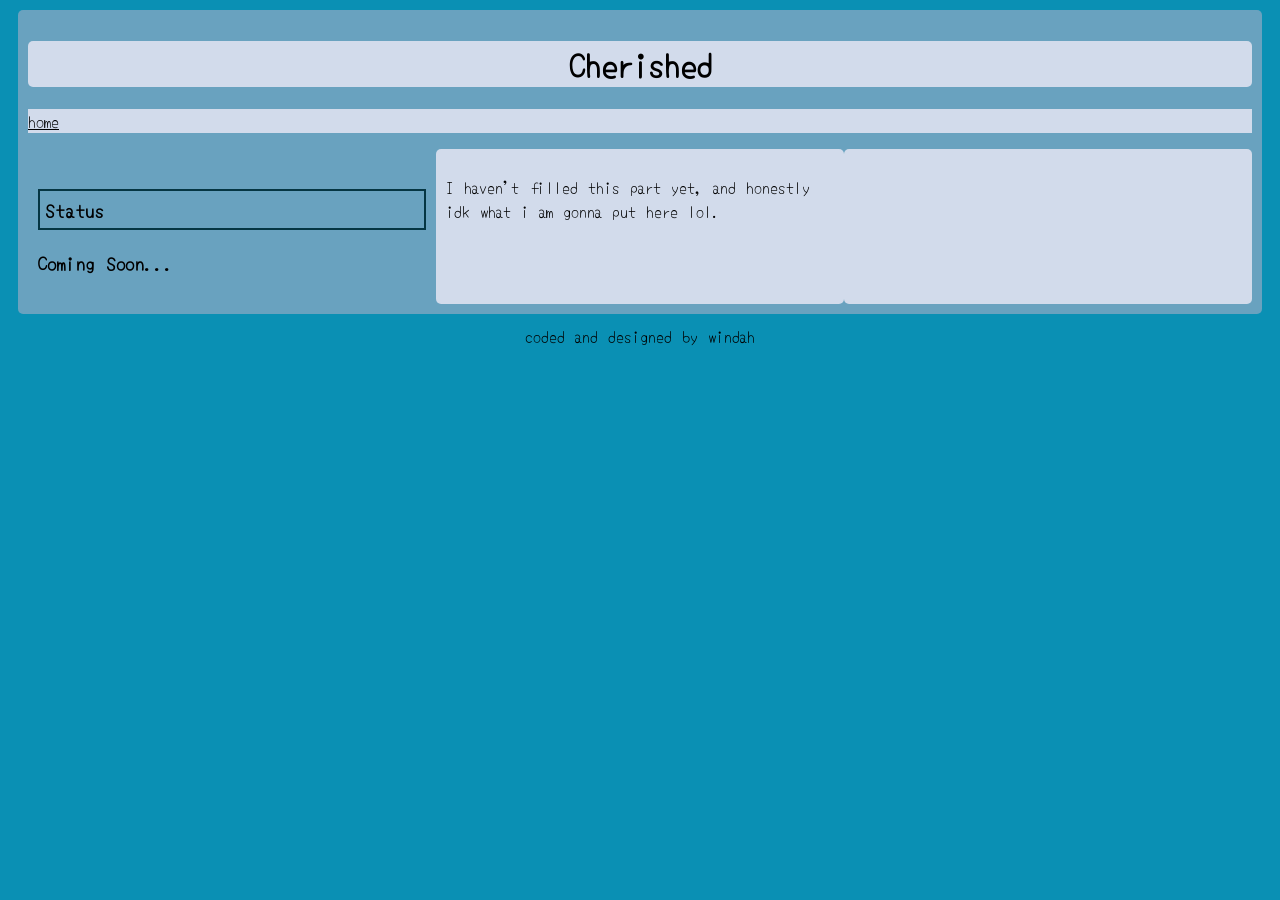
==== pages/cherished.html @ f08eedee "Add files via upload" ====
<!DOCTYPE html>
<html lang="en">
<head>
    <meta charset="UTF-8">
    <meta name="viewport" content="width=device-width, initial-scale=1.0">
    <link rel="preconnect" href="https://fonts.googleapis.com">
    <link rel="preconnect" href="https://fonts.gstatic.com" crossorigin>
    <link href="https://fonts.googleapis.com/css2?family=Sono:wght,MONO@200..800,1&family=Yomogi&display=swap" rel="stylesheet">
    <title>Cherished | Windah</title>
    <style>
        /* ORIGINAL STYLES MAPPED FROM YOUR HOME PAGE */
        html {
            font-family: "Yomogi", monospace;
            font-weight: 400;
            font-style: normal;
        }

        body {
            background-color: #0a90b4;
        }

        ul {
            padding-left: 0;
        }

        div, section, article, img {
            border-radius: 5px;
        }

        img {
            display: flex;
            margin: 10px auto;
            justify-content: center;
            max-width: 250px;
        }

        h3 {
            border: #053643 2px solid;
            padding: 5px;
            margin-top: 30px;
        }

        ul#nav-link {
            display: flex;
            flex-direction: row;
            gap: 10px;
            background-color: #d2dbeb;
            list-style: none;
        }

        li {
            text-decoration: underline;
        }

        /* SPECIALIZED / LAYOUT */
        #page-title {
            text-align: center;
            background-color: #d2dbeb;
            margin-top: 0;
        }

        #main-div {
            background-color: #69a2bf;
            margin: 10px;
            padding: 10px;
            display: grid;
        }

        #three-main-cols {
            display: grid;
            grid-template-columns: 1fr 1fr 1fr;
        }

        #three-main-cols section {
            padding: 10px;
        }

        #col2, #col3 {
            background-color: #d2dbeb;
        }

        footer {
            text-align: center;
            margin-top: 10px;
        }

        /* MOBILE RESPONSIVENESS */
        @media (max-width: 768px) {
            #three-main-cols {
                grid-template-columns: 1fr;
            }
            ul#nav-link {
                flex-direction: column;
            }
        }
    </style>
</head>
<body>
    
    <div id="main-div">
        <div id="vertical">
            <div id="page-title"><h1>Cherished</h1></div>

            <div id="nav">
                <ul id="nav-link">
                    <li><a href="/index.html" style="color: inherit;">home</a></li>
                </ul>
            </div>
        </div>

        <div id="three-main-cols">

            <section id="profile">
                <article>
                    <h3>Status</h3>
                    <h1>Coming Soon...</h1>
                </article>
            </section>

            <section id="col2">
                <article>
                    <p>I haven't filled this part yet, and honestly idk what i am gonna put here lol.</p>
                </article>
            </section>

            <section id="col3">
                <article>
                    </article>
            </section>

        </div>

    </div>

    <footer>coded and designed by windah</footer>
    
</body>
</html>
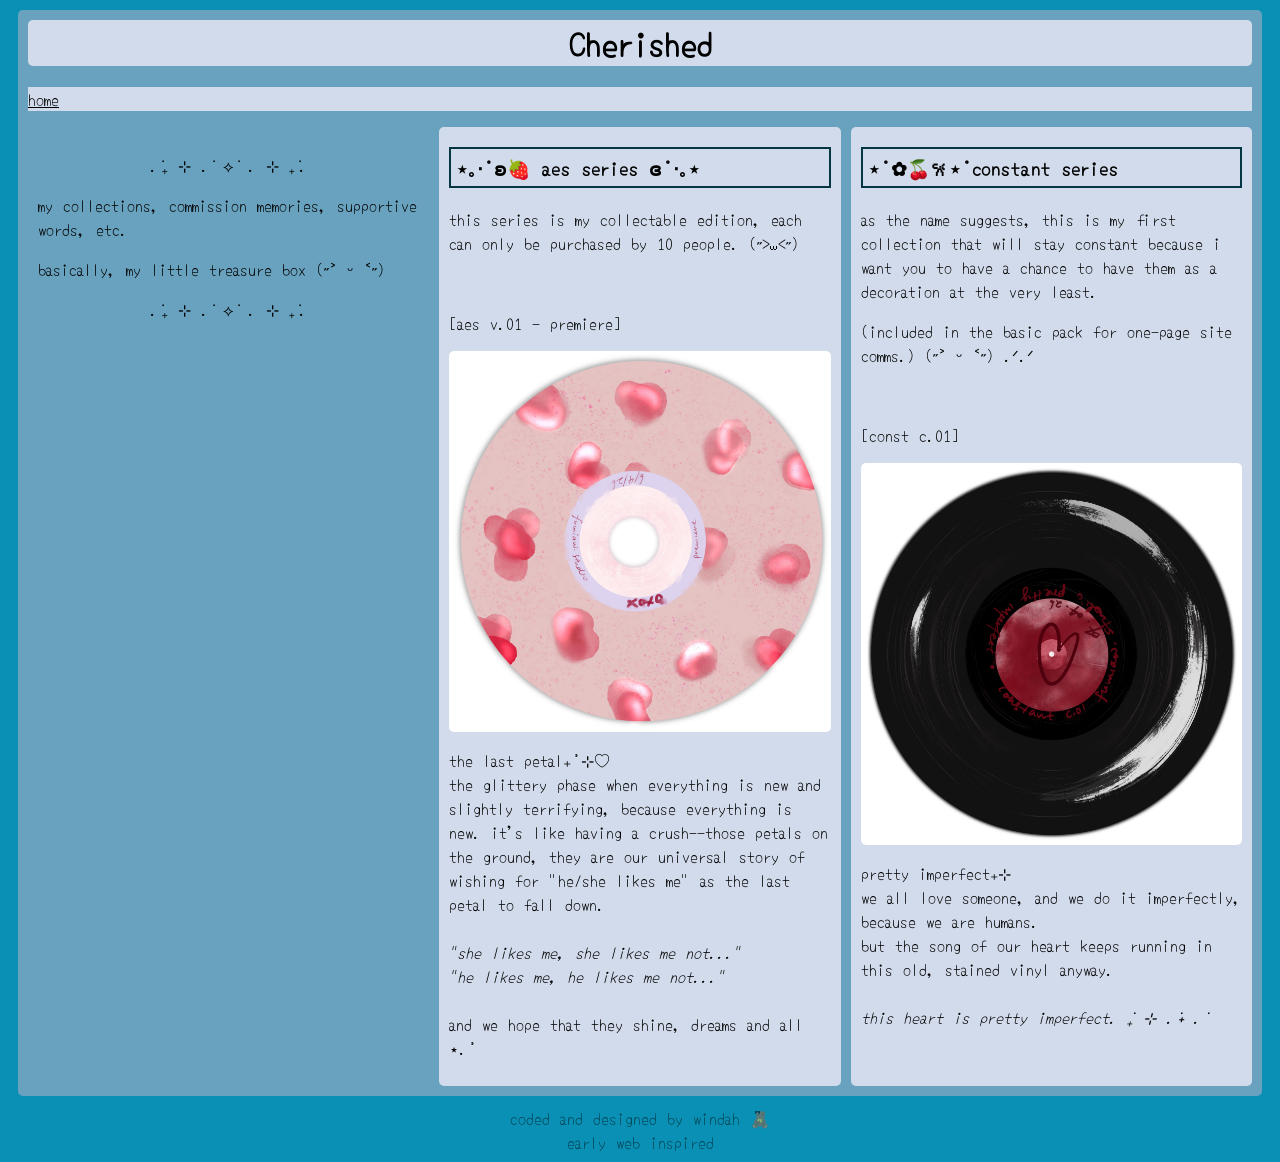
==== commit dd5e5ca5: "Refactor cherished.html to include new content and styles Removed inline styles and added content fo" ====
--- a/pages/cherished.html
+++ b/pages/cherished.html
@@ -2,101 +2,15 @@
 <html lang="en">
 <head>
     <meta charset="UTF-8">
+    <link rel="stylesheet" href="/styles.css">
     <meta name="viewport" content="width=device-width, initial-scale=1.0">
     <link rel="preconnect" href="https://fonts.googleapis.com">
     <link rel="preconnect" href="https://fonts.gstatic.com" crossorigin>
     <link href="https://fonts.googleapis.com/css2?family=Sono:wght,MONO@200..800,1&family=Yomogi&display=swap" rel="stylesheet">
     <title>Cherished | Windah</title>
-    <style>
-        /* ORIGINAL STYLES MAPPED FROM YOUR HOME PAGE */
-        html {
-            font-family: "Yomogi", monospace;
-            font-weight: 400;
-            font-style: normal;
-        }
-
-        body {
-            background-color: #0a90b4;
-        }
-
-        ul {
-            padding-left: 0;
-        }
-
-        div, section, article, img {
-            border-radius: 5px;
-        }
-
-        img {
-            display: flex;
-            margin: 10px auto;
-            justify-content: center;
-            max-width: 250px;
-        }
-
-        h3 {
-            border: #053643 2px solid;
-            padding: 5px;
-            margin-top: 30px;
-        }
-
-        ul#nav-link {
-            display: flex;
-            flex-direction: row;
-            gap: 10px;
-            background-color: #d2dbeb;
-            list-style: none;
-        }
-
-        li {
-            text-decoration: underline;
-        }
-
-        /* SPECIALIZED / LAYOUT */
-        #page-title {
-            text-align: center;
-            background-color: #d2dbeb;
-            margin-top: 0;
-        }
-
-        #main-div {
-            background-color: #69a2bf;
-            margin: 10px;
-            padding: 10px;
-            display: grid;
-        }
-
-        #three-main-cols {
-            display: grid;
-            grid-template-columns: 1fr 1fr 1fr;
-        }
-
-        #three-main-cols section {
-            padding: 10px;
-        }
-
-        #col2, #col3 {
-            background-color: #d2dbeb;
-        }
-
-        footer {
-            text-align: center;
-            margin-top: 10px;
-        }
-
-        /* MOBILE RESPONSIVENESS */
-        @media (max-width: 768px) {
-            #three-main-cols {
-                grid-template-columns: 1fr;
-            }
-            ul#nav-link {
-                flex-direction: column;
-            }
-        }
-    </style>
 </head>
 <body>
-    
+    <!-- i think i will add ppl who commissioned me here and anything im grateful for, but the long story will be on my blogspot -->
     <div id="main-div">
         <div id="vertical">
             <div id="page-title"><h1>Cherished</h1></div>
@@ -110,29 +24,72 @@
 
         <div id="three-main-cols">
 
-            <section id="profile">
+            <section id="col1">
                 <article>
-                    <h3>Status</h3>
-                    <h1>Coming Soon...</h1>
+                    <p style="text-align: center;">. ݁₊ ⊹ . ݁ ⟡ ݁ . ⊹ ₊ ݁.</p>
+                    <p>my collections, commission memories, supportive words, etc.</p>
+                    <p>basically, my little treasure box (˶˃ ᵕ ˂˶)</p>
+                    <p style="text-align: center;">. ݁₊ ⊹ . ݁ ⟡ ݁ . ⊹ ₊ ݁.</p>
                 </article>
             </section>
 
             <section id="col2">
+
                 <article>
-                    <p>I haven't filled this part yet, and honestly idk what i am gonna put here lol.</p>
+                    <h3>⋆｡‧˚ʚ🍓 aes series ɞ˚‧｡⋆</h3>
+                    <p>this series is my collectable edition, each can only be purchased by 10 people. (˶>⩊<˶)</p>
+                </article><br>
+
+                <article>
+                    <p class="series-name">[aes v.01 - premiere]</p>
+                    <img src="/images/aes-series/v01-premiere.jpg" alt="v01-premiere">
+                    <p class="series-story">
+                        the last petal₊˚⊹♡<br>
+                        the glittery phase when everything is new and slightly terrifying, because everything is new.
+                        it's like having a crush--those petals on the ground, they are our universal story of wishing for "he/she likes me" as the last petal to fall down.
+                        <br><br>
+                        <i>"she likes me, she likes me not..."</i><br>
+                        <i>"he likes me, he likes me not..."</i>
+
+                        <br><br>
+                        and we hope that they shine, dreams and all ⋆.˚
+
+                    </p>
                 </article>
+
             </section>
 
             <section id="col3">
+
                 <article>
-                    </article>
+                    <h3>⋆˚✿🍒𐙚⋆˚constant series</h3>
+                    <p>
+                        as the name suggests, this is my first collection 
+                        that will stay constant because i want you to have a chance to
+                        have them as a decoration at the very least.
+                    </p>
+                    <p>(included in the basic pack for one-page site comms.) (˶˃ ᵕ ˂˶) .ᐟ.ᐟ</p><br>
+                </article>
+
+                <article>
+                    <p class="series-name">[const c.01]</p>
+                    <img src="/images/constant-series/c.01-pretty-imperfect.jpg" alt="c.01 pretty imperfect">
+                    <p class="series-story">
+                        pretty imperfect₊⊹<br>
+                        we all love someone, and we do it imperfectly, because we are humans.<br>
+                        but the song of our heart keeps running in this old, stained vinyl anyway.
+                        <br><br>
+                        <i>this heart is pretty imperfect. ݁₊ ⊹ . ݁˖ . ݁</i>
+                    </p>
+                </article>
+
             </section>
 
         </div>
 
     </div>
 
-    <footer>coded and designed by windah</footer>
+    <footer>coded and designed by windah 🧸ྀི<br>early web inspired</footer>
     
 </body>
-</html>+</html>
--- a/styles.css
+++ b/styles.css
@@ -0,0 +1,123 @@
+
+/* GENERAL */
+html {
+    font-family: "Yomogi", monospace;
+    font-weight: 400;
+    font-style: normal;
+}
+
+body {
+    background-color: #0a90b4;
+}
+
+ul {
+    padding-left: 0;
+}
+
+div,section,article,img {
+    border-radius: 5px;
+}
+
+img {
+    display: flex;
+    margin: auto 0;
+    justify-content: center;
+}
+
+h3 {
+    border: #053643 2px solid;
+    padding: 5px;
+    margin-top:10px;
+}
+
+
+ul#nav-link {
+    display: flex;
+    flex-direction: row;
+    gap: 10px;
+    background-color: #d2dbeb;
+}
+
+@media (max-width: 768px) {
+    ul#nav-link {
+        display: flex;
+        flex-direction: column;
+        gap: 10px;
+    }
+}
+
+li {
+    list-style: none;
+    text-decoration: underline;
+}
+
+img {
+    max-width: 100%; /* Scale to fit the container */
+    height: auto;
+    display: block;
+    margin: 10px auto; /* Centers the image */
+}
+
+footer {
+    text-align: center;
+    opacity: 50%;
+}
+
+/* SPECIALIZED */
+#page-title{
+    text-align: center;
+    margin-top: 0;
+}
+
+#page-title h1 {
+    margin-top: 0;
+}
+
+#main-div {
+    background-color: #69a2bf;
+    margin: 10px;
+    padding: 10px;
+    display: grid;
+    
+}
+
+#three-main-cols {
+    display: grid;
+    /* This makes it 1 column by default (mobile first) */
+    grid-template-columns: 1fr; 
+    gap: 10px;
+}
+
+/* Tablet and Desktop */
+@media (min-width: 768px) {
+    #three-main-cols {
+        grid-template-columns: 1fr 1fr 1fr;
+    }
+}
+
+/* for nav mobile first design */
+@media (max-width: 768px) {
+    ul#nav-link {
+        flex-direction: column;
+        align-items: center; /* Center the links for easier tapping */
+        padding: 10px;
+    }
+    
+    #nav-link li {
+        padding: 8px 0; /* Add space so fingers don't mis-tap */
+    }
+}
+
+#three-main-cols section {
+    padding: 10px;
+}
+
+#col2,#col3 {
+    background-color: #d2dbeb;
+}
+
+#page-title {
+    background-color: #d2dbeb;
+}
+
+
